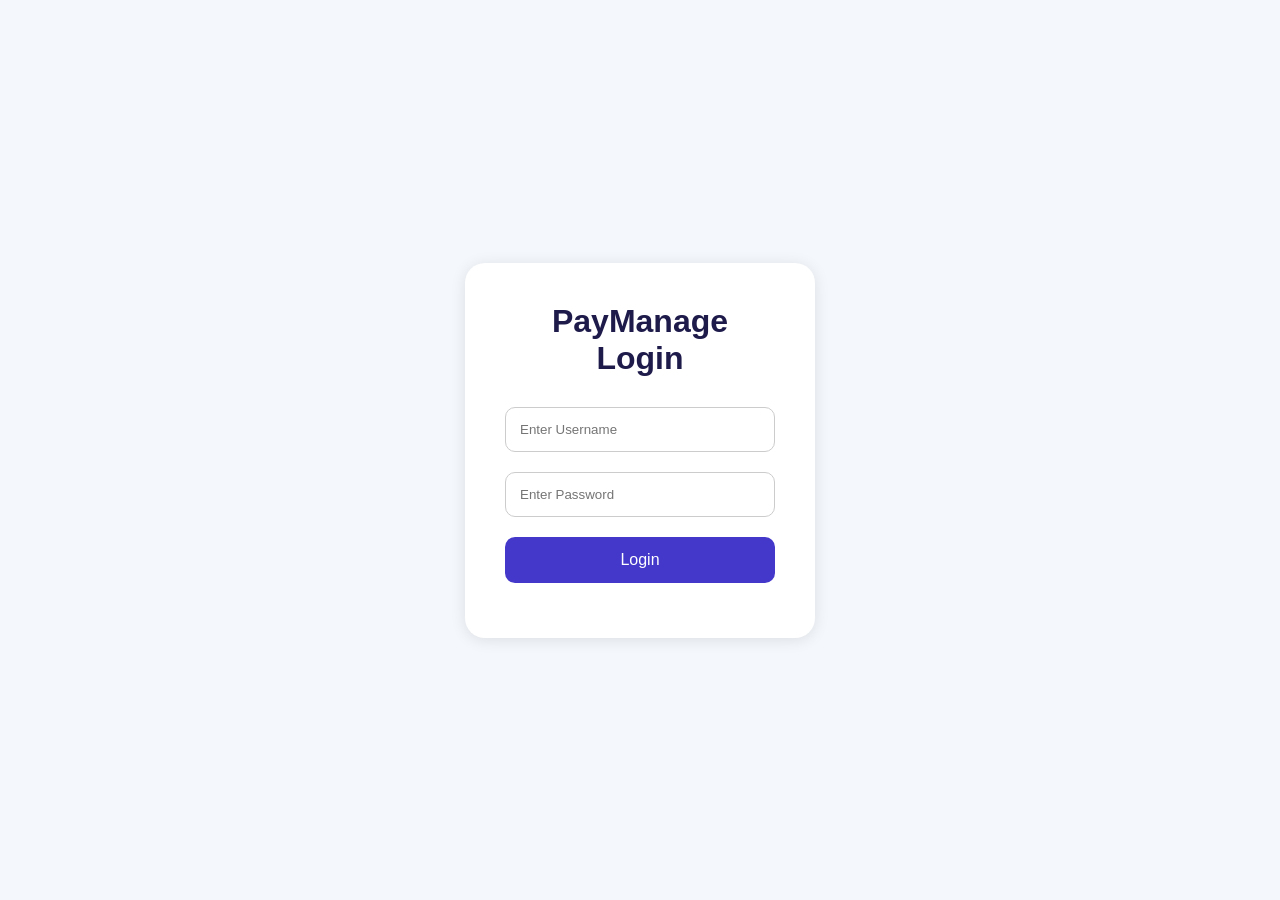
==== login.html @ 6d2ff43b "Create login.html" ====
<!DOCTYPE html>
<html lang="en">

<head>

  <meta charset="UTF-8">

  <meta name="viewport"
    content="width=device-width, initial-scale=1.0">

  <title>Login</title>

  <style>

    *{
      margin:0;
      padding:0;
      box-sizing:border-box;
      font-family:Arial;
    }

    body{
      height:100vh;
      display:flex;
      justify-content:center;
      align-items:center;
      background:#f4f7fc;
    }

    .login-box{

      width:350px;
      background:white;
      padding:40px;
      border-radius:20px;
      box-shadow:0 2px 15px rgba(0,0,0,0.1);

    }

    .login-box h1{

      text-align:center;
      margin-bottom:30px;
      color:#1e1b4b;

    }

    .login-box input{

      width:100%;
      padding:14px;
      margin-bottom:20px;
      border:1px solid #ccc;
      border-radius:10px;

    }

    .login-box button{

      width:100%;
      padding:14px;
      border:none;
      background:#4338ca;
      color:white;
      border-radius:10px;
      cursor:pointer;
      font-size:16px;

    }

    .login-box button:hover{
      background:#312e81;
    }

    .error{

      color:red;
      text-align:center;
      margin-top:15px;

    }

  </style>

</head>

<body>

  <div class="login-box">

    <h1>PayManage Login</h1>

    <input
      type="text"
      id="username"
      placeholder="Enter Username">

    <input
      type="password"
      id="password"
      placeholder="Enter Password">

    <button onclick="login()">
      Login
    </button>

    <p class="error" id="error"></p>

  </div>

  <script>

    function login(){

      const username =
        document.getElementById("username").value;

      const password =
        document.getElementById("password").value;

      if(
        username === "admin"
        &&
        password === "admin123"
      ){

        sessionStorage.setItem(
          "loggedIn",
          "true"
        );

        window.location.href = "index.html";

      }

      else{

        document.getElementById("error")
        .innerText =
        "Invalid Username or Password";

      }

    }

  </script>

</body>

</html>
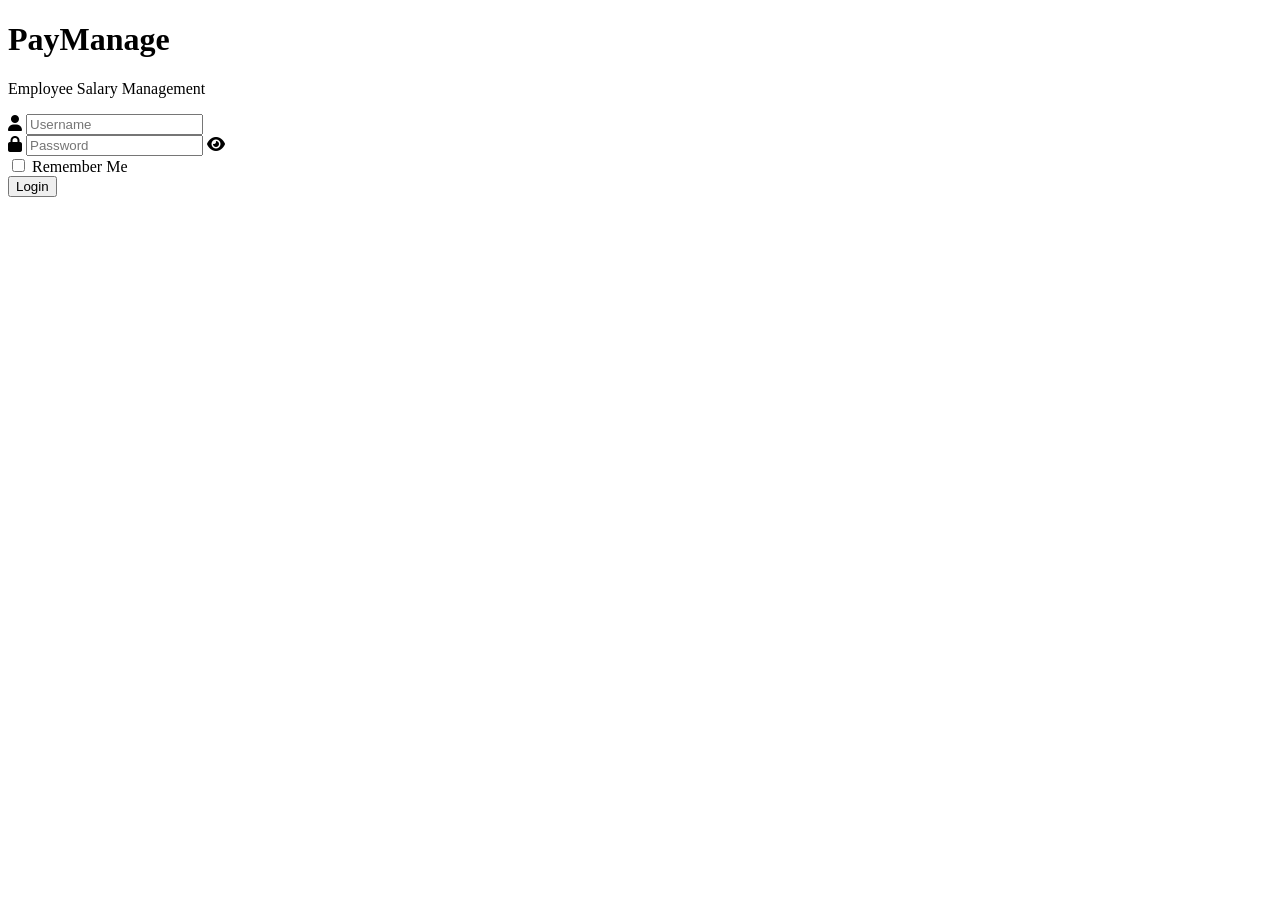
==== commit bb30605d: "Update login.html" ====
--- a/login.html
+++ b/login.html
@@ -5,145 +5,91 @@
 
   <meta charset="UTF-8">
 
-  <meta name="viewport"
+  <meta
+    name="viewport"
     content="width=device-width, initial-scale=1.0">
 
   <title>Login</title>
 
-  <style>
+  <link
+    rel="stylesheet"
+    href="login.css">
 
-    *{
-      margin:0;
-      padding:0;
-      box-sizing:border-box;
-      font-family:Arial;
-    }
-
-    body{
-      height:100vh;
-      display:flex;
-      justify-content:center;
-      align-items:center;
-      background:#f4f7fc;
-    }
-
-    .login-box{
-
-      width:350px;
-      background:white;
-      padding:40px;
-      border-radius:20px;
-      box-shadow:0 2px 15px rgba(0,0,0,0.1);
-
-    }
-
-    .login-box h1{
-
-      text-align:center;
-      margin-bottom:30px;
-      color:#1e1b4b;
-
-    }
-
-    .login-box input{
-
-      width:100%;
-      padding:14px;
-      margin-bottom:20px;
-      border:1px solid #ccc;
-      border-radius:10px;
-
-    }
-
-    .login-box button{
-
-      width:100%;
-      padding:14px;
-      border:none;
-      background:#4338ca;
-      color:white;
-      border-radius:10px;
-      cursor:pointer;
-      font-size:16px;
-
-    }
-
-    .login-box button:hover{
-      background:#312e81;
-    }
-
-    .error{
-
-      color:red;
-      text-align:center;
-      margin-top:15px;
-
-    }
-
-  </style>
+  <link
+    rel="stylesheet"
+    href="https://cdnjs.cloudflare.com/ajax/libs/font-awesome/6.5.1/css/all.min.css">
 
 </head>
 
 <body>
 
-  <div class="login-box">
+  <div class="login-container">
 
-    <h1>PayManage Login</h1>
+    <div class="login-card">
 
-    <input
-      type="text"
-      id="username"
-      placeholder="Enter Username">
+      <h1>PayManage</h1>
 
-    <input
-      type="password"
-      id="password"
-      placeholder="Enter Password">
+      <p>
+        Employee Salary Management
+      </p>
 
-    <button onclick="login()">
-      Login
-    </button>
+      <div class="input-box">
 
-    <p class="error" id="error"></p>
+        <i class="fa fa-user"></i>
+
+        <input
+          type="text"
+          id="username"
+          placeholder="Username">
+
+      </div>
+
+      <div class="input-box">
+
+        <i class="fa fa-lock"></i>
+
+        <input
+          type="password"
+          id="password"
+          placeholder="Password">
+
+        <i
+          class="fa fa-eye toggle-password"
+          onclick="togglePassword()">
+
+        </i>
+
+      </div>
+
+      <div class="remember-box">
+
+        <label>
+
+          <input type="checkbox">
+
+          Remember Me
+
+        </label>
+
+      </div>
+
+      <button onclick="login()">
+
+        Login
+
+      </button>
+
+      <p
+        id="errorMsg"
+        class="error-text">
+
+      </p>
+
+    </div>
 
   </div>
 
-  <script>
-
-    function login(){
-
-      const username =
-        document.getElementById("username").value;
-
-      const password =
-        document.getElementById("password").value;
-
-      if(
-        username === "admin"
-        &&
-        password === "admin123"
-      ){
-
-        sessionStorage.setItem(
-          "loggedIn",
-          "true"
-        );
-
-        window.location.href = "index.html";
-
-      }
-
-      else{
-
-        document.getElementById("error")
-        .innerText =
-        "Invalid Username or Password";
-
-      }
-
-    }
-
-  </script>
+  <script src="login.js"></script>
 
 </body>
 
